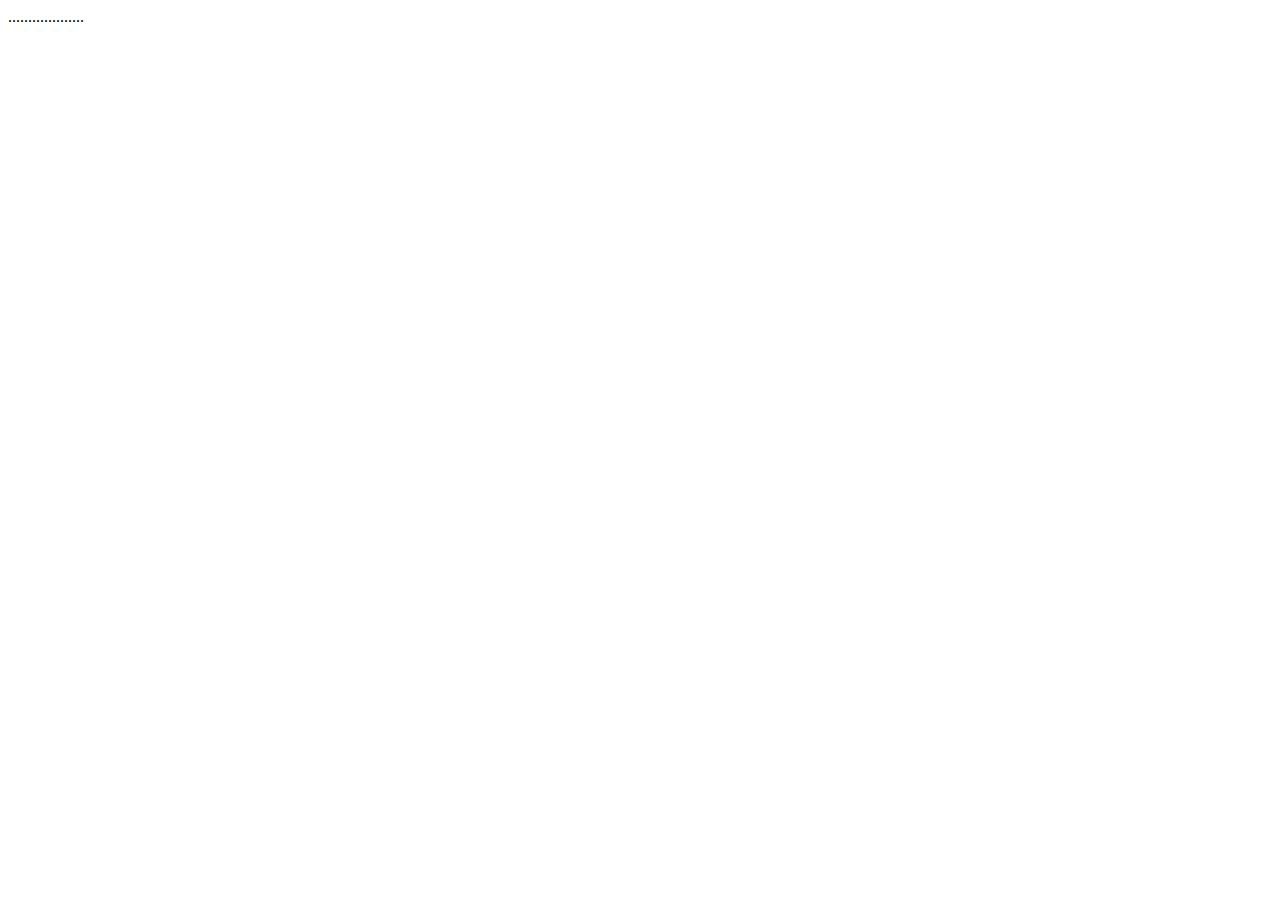
==== index.html @ 3f38eec5 "first commit!" ====
...................<!DOCTYPE html>
<html>
<head>
<meta charset="utf-8">
<meta name="viewport" content="width=device-width">
<title>repl.it</title>
<script src="https://cdnjs.cloudflare.com/ajax/libs/p5.js/0.5.5/p5.min.js"></script>
    <script src="https://cdnjs.cloudflare.com/ajax/libs/p5.js/0.5.5/addons/p5.dom.min.js"></script>
    <script src="https://cdnjs.cloudflare.com/ajax/libs/p5.js/0.5.5/addons/p5.sound.min.js"></script>

</head>
<body>
<script src="sketch.js"></script>
</body>
</html>
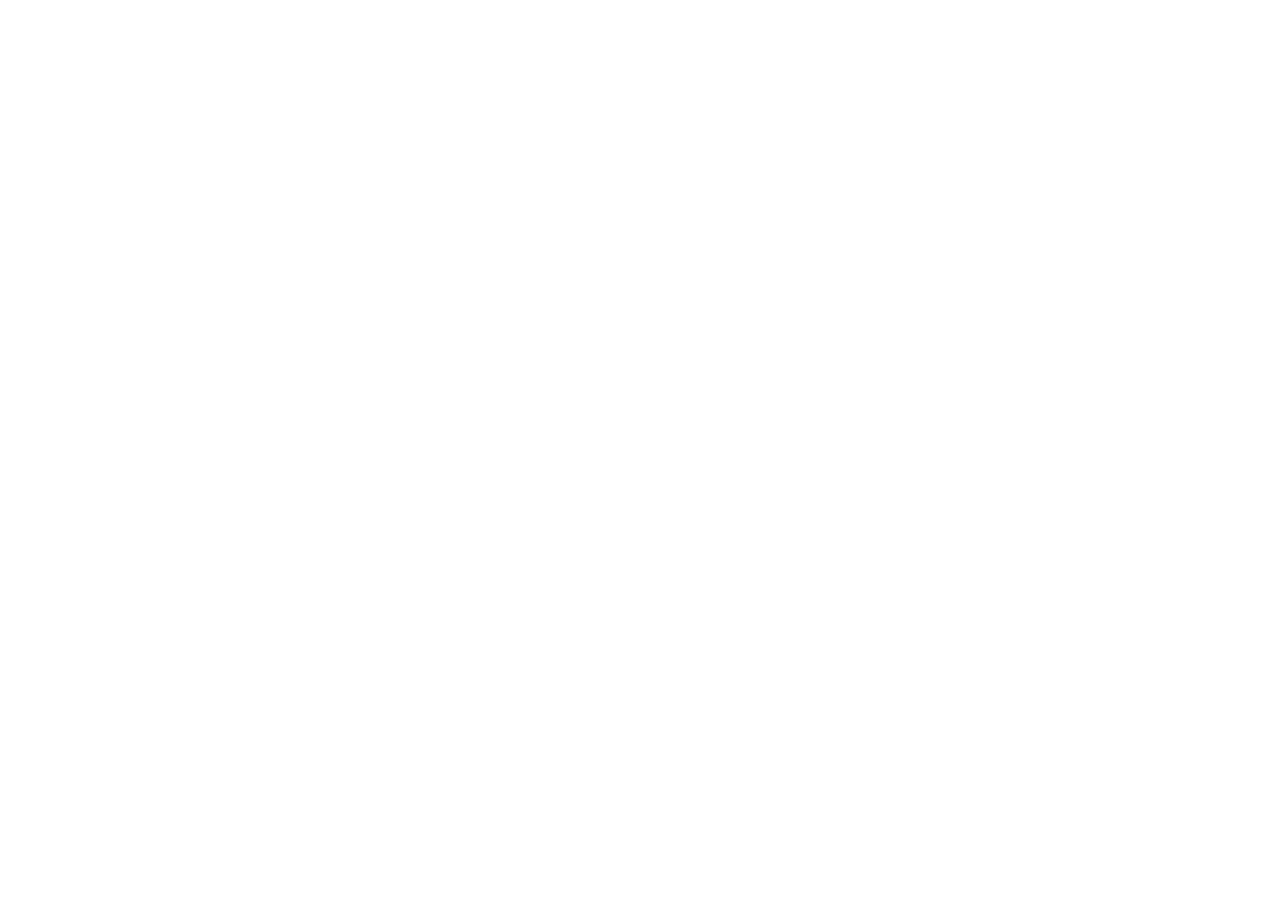
==== commit 891462e6: "fixed pic" ====
--- a/index.html
+++ b/index.html
@@ -1,9 +1,9 @@
-...................<!DOCTYPE html>
+<!DOCTYPE html>
 <html>
 <head>
 <meta charset="utf-8">
 <meta name="viewport" content="width=device-width">
-<title>repl.it</title>
+<title>Mike Eats Cake</title>
 <script src="https://cdnjs.cloudflare.com/ajax/libs/p5.js/0.5.5/p5.min.js"></script>
     <script src="https://cdnjs.cloudflare.com/ajax/libs/p5.js/0.5.5/addons/p5.dom.min.js"></script>
     <script src="https://cdnjs.cloudflare.com/ajax/libs/p5.js/0.5.5/addons/p5.sound.min.js"></script>
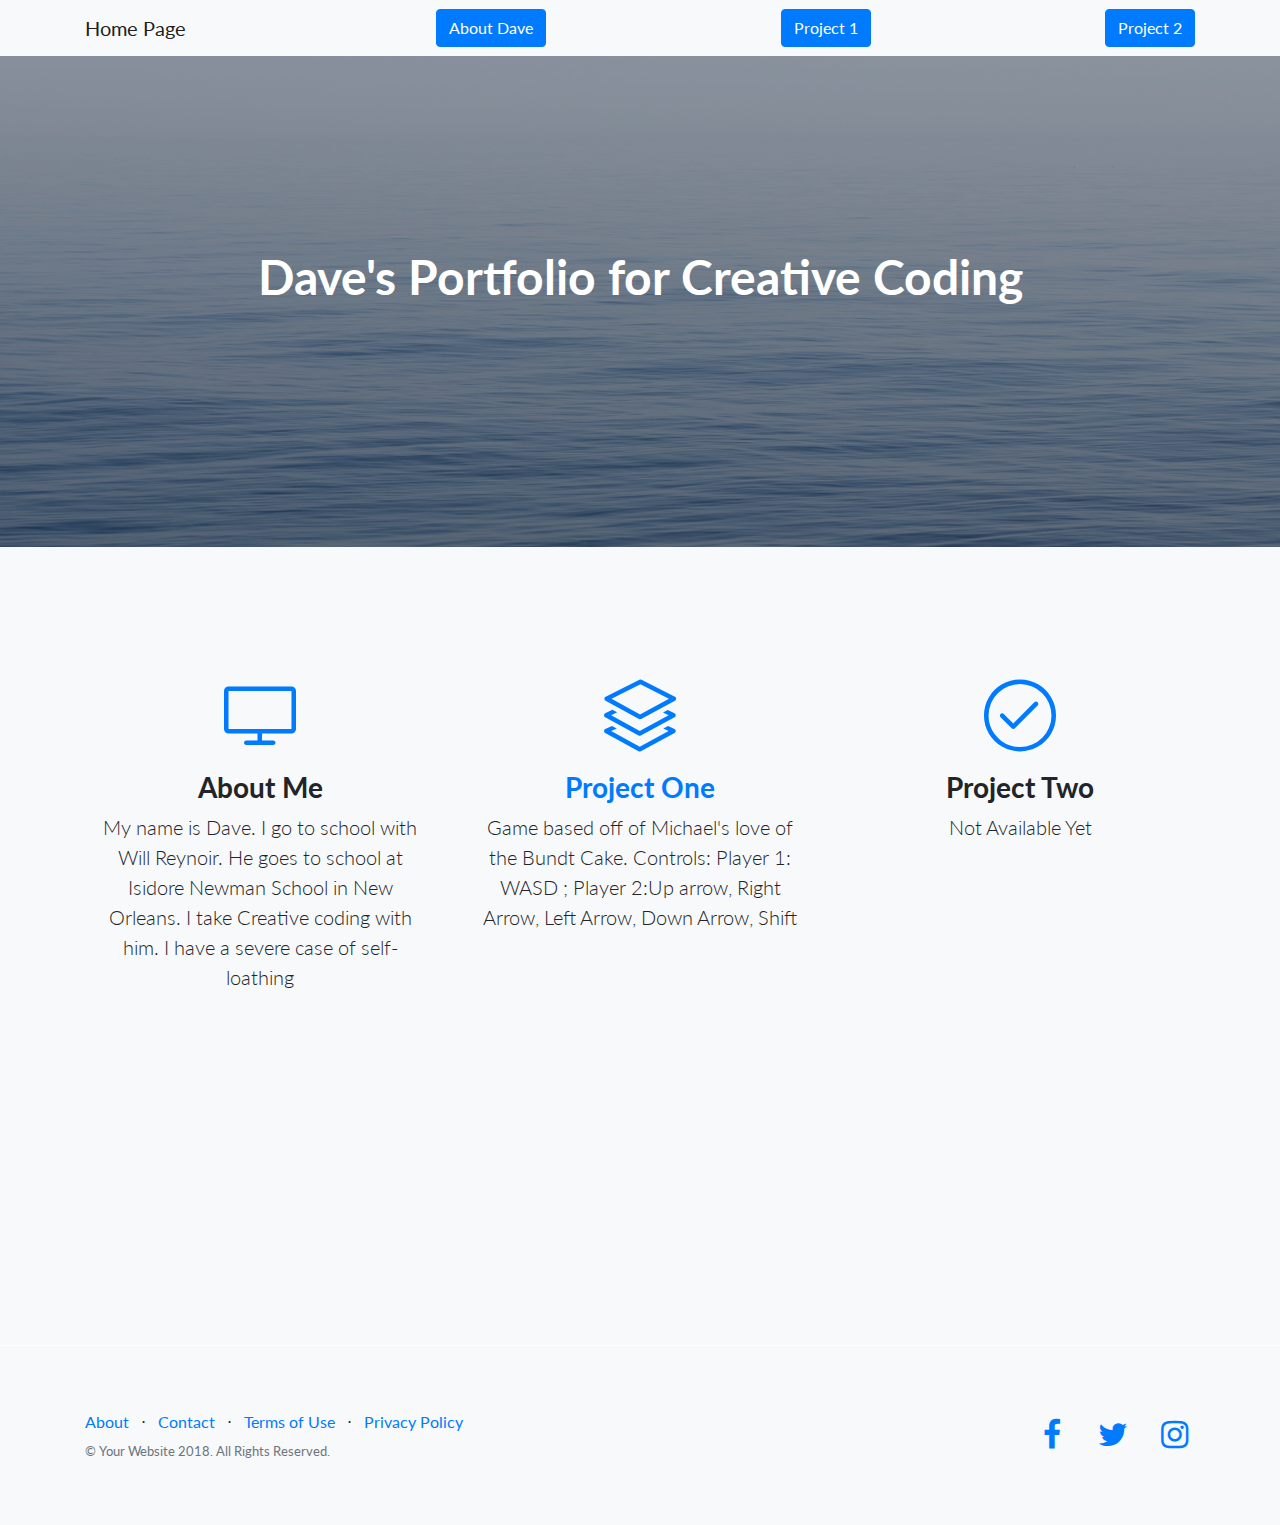
==== commit 0555c2d2: "added portfolio" ====
--- a/index.html
+++ b/index.html
@@ -1,15 +1,200 @@
 <!DOCTYPE html>
-<html>
-<head>
-<meta charset="utf-8">
-<meta name="viewport" content="width=device-width">
-<title>Mike Eats Cake</title>
-<script src="https://cdnjs.cloudflare.com/ajax/libs/p5.js/0.5.5/p5.min.js"></script>
-    <script src="https://cdnjs.cloudflare.com/ajax/libs/p5.js/0.5.5/addons/p5.dom.min.js"></script>
-    <script src="https://cdnjs.cloudflare.com/ajax/libs/p5.js/0.5.5/addons/p5.sound.min.js"></script>
-
-</head>
-<body>
-<script src="sketch.js"></script>
-</body>
+<html lang="en">
+
+  <head>
+
+    <meta charset="utf-8">
+    <meta name="viewport" content="width=device-width, initial-scale=1, shrink-to-fit=no">
+    <meta name="description" content="">
+    <meta name="author" content="">
+
+    <title>Landing Page - Start Bootstrap Theme</title>
+
+    <!-- Bootstrap core CSS -->
+    <link href="vendor/bootstrap/css/bootstrap.min.css" rel="stylesheet">
+
+    <!-- Custom fonts for this template -->
+    <link href="vendor/font-awesome/css/font-awesome.min.css" rel="stylesheet" type="text/css">
+    <link href="vendor/simple-line-icons/css/simple-line-icons.css" rel="stylesheet" type="text/css">
+    <link href="https://fonts.googleapis.com/css?family=Lato:300,400,700,300italic,400italic,700italic" rel="stylesheet" type="text/css">
+
+    <!-- Custom styles for this template -->
+    <link href="css/landing-page.min.css" rel="stylesheet">
+
+  </head>
+
+  <body>
+
+    <!-- Navigation -->
+    <nav class="navbar navbar-light bg-light static-top">
+      <div class="container">
+        <a class="navbar-brand" href="">Home Page</a>
+
+        <a class="btn btn-primary" href="#about">About Dave</a>
+        <a class="btn btn-primary" href="#Project 1">Project 1</a>
+        <a class="btn btn-primary" href="#Project 2">Project 2</a>
+      </div>
+    </nav>
+
+    <!-- Masthead -->
+    <header class="masthead text-white text-center">
+      <div class="overlay"></div>
+      <div class="container">
+        <div class="row">
+          <div class="col-xl-9 mx-auto">
+            <h1 class="mb-5">Dave's Portfolio for Creative Coding</h1>
+          </div>
+          <div class="col-md-10 col-lg-8 col-xl-7 mx-auto">
+            <form>
+              <div class="form-row">
+                <div class="col-12 col-md-9 mb-2 mb-md-0">
+                </div>
+                <div class="col-12 col-md-3">
+                </div>
+              </div>
+            </form>
+          </div>
+        </div>
+      </div>
+    </header>
+
+    <!-- Icons Grid -->
+    <section id="about" class="features-icons bg-light text-center">
+      <div class="container">
+        <div class="row">
+          <div class="col-lg-4">
+            <div class="features-icons-item mx-auto mb-5 mb-lg-0 mb-lg-3">
+              <div class="features-icons-icon d-flex">
+                <i id="Project 1" class="icon-screen-desktop m-auto text-primary"></i>
+              </div>
+              <h3>About Me</h3>
+              <p class="lead mb-0">My name is Dave. I go to school with Will Reynoir. He goes to school at Isidore Newman School in New Orleans. I take Creative coding with him. I have a severe case of self-loathing</p>
+            </div>
+          </div>
+          <div class="col-lg-4">
+            <div class="features-icons-item mx-auto mb-5 mb-lg-0 mb-lg-3">
+              <div id="Project 2" class="features-icons-icon d-flex">
+                <i class="icon-layers m-auto text-primary"></i>
+              </div>
+              <h3><a href="Project 1/index.html">Project One</a></h3>
+              <p class="lead mb-0">Game based off of Michael's love of the Bundt Cake. Controls: Player 1: WASD ; Player 2:Up arrow, Right Arrow, Left Arrow, Down Arrow, Shift</p>
+            </div>
+          </div>
+          <div class="col-lg-4">
+            <div class="features-icons-item mx-auto mb-0 mb-lg-3">
+              <div class="features-icons-icon d-flex">
+                <i class="icon-check m-auto text-primary"></i>
+              </div>
+              <h3>Project Two</h3>
+              <p class="lead mb-0">Not Available Yet</p>
+            </div>
+          </div>
+        </div>
+      </div>
+    </section>
+
+    <!-- Image Showcases -->
+    <section class="showcase">
+      <div class="container-fluid p-0">
+        <div class="row no-gutters">
+
+
+          </div>
+        </div>
+        <div class="row no-gutters">
+
+          </div>
+        </div>
+        <div class="row no-gutters">
+          </div>
+        </div>
+      </div>
+    </section>
+
+    <!-- Testimonials -->
+    <section class="testimonials text-center bg-light">
+      <div class="container">
+
+        <div class="row">
+          <div class="col-lg-4">
+            <div class="testimonial-item mx-auto mb-5 mb-lg-0">
+
+            </div>
+          </div>
+        </div>
+      </div>
+    </section>
+
+    <!-- Call to Action -->
+
+
+          </div>
+          <div class="col-md-10 col-lg-8 col-xl-7 mx-auto">
+            <form>
+              <div class="form-row">
+                <div class="col-12 col-md-9 mb-2 mb-md-0">
+                </div>
+                <div class="col-12 col-md-3">
+
+                </div>
+              </div>
+            </form>
+          </div>
+        </div>
+      </div>
+    </section>
+
+    <!-- Footer -->
+    <footer class="footer bg-light">
+      <div class="container">
+        <div class="row">
+          <div class="col-lg-6 h-100 text-center text-lg-left my-auto">
+            <ul class="list-inline mb-2">
+              <li class="list-inline-item">
+                <a href="#">About</a>
+              </li>
+              <li class="list-inline-item">&sdot;</li>
+              <li class="list-inline-item">
+                <a href="#">Contact</a>
+              </li>
+              <li class="list-inline-item">&sdot;</li>
+              <li class="list-inline-item">
+                <a href="#">Terms of Use</a>
+              </li>
+              <li class="list-inline-item">&sdot;</li>
+              <li class="list-inline-item">
+                <a href="#">Privacy Policy</a>
+              </li>
+            </ul>
+            <p class="text-muted small mb-4 mb-lg-0">&copy; Your Website 2018. All Rights Reserved.</p>
+          </div>
+          <div class="col-lg-6 h-100 text-center text-lg-right my-auto">
+            <ul class="list-inline mb-0">
+              <li class="list-inline-item mr-3">
+                <a href="#">
+                  <i class="fa fa-facebook fa-2x fa-fw"></i>
+                </a>
+              </li>
+              <li class="list-inline-item mr-3">
+                <a href="#">
+                  <i class="fa fa-twitter fa-2x fa-fw"></i>
+                </a>
+              </li>
+              <li class="list-inline-item">
+                <a href="#">
+                  <i class="fa fa-instagram fa-2x fa-fw"></i>
+                </a>
+              </li>
+            </ul>
+          </div>
+        </div>
+      </div>
+    </footer>
+
+    <!-- Bootstrap core JavaScript -->
+    <script src="vendor/jquery/jquery.min.js"></script>
+    <script src="vendor/bootstrap/js/bootstrap.bundle.min.js"></script>
+
+  </body>
+
 </html>
--- a/vendor/simple-line-icons/css/simple-line-icons.css
+++ b/vendor/simple-line-icons/css/simple-line-icons.css
@@ -0,0 +1,778 @@
+@font-face {
+  font-family: 'simple-line-icons';
+  src: url('../fonts/Simple-Line-Icons.eot?v=2.4.0');
+  src: url('../fonts/Simple-Line-Icons.eot?v=2.4.0#iefix') format('embedded-opentype'), url('../fonts/Simple-Line-Icons.woff2?v=2.4.0') format('woff2'), url('../fonts/Simple-Line-Icons.ttf?v=2.4.0') format('truetype'), url('../fonts/Simple-Line-Icons.woff?v=2.4.0') format('woff'), url('../fonts/Simple-Line-Icons.svg?v=2.4.0#simple-line-icons') format('svg');
+  font-weight: normal;
+  font-style: normal;
+}
+/*
+ Use the following CSS code if you want to have a class per icon.
+ Instead of a list of all class selectors, you can use the generic [class*="icon-"] selector, but it's slower:
+*/
+.icon-user,
+.icon-people,
+.icon-user-female,
+.icon-user-follow,
+.icon-user-following,
+.icon-user-unfollow,
+.icon-login,
+.icon-logout,
+.icon-emotsmile,
+.icon-phone,
+.icon-call-end,
+.icon-call-in,
+.icon-call-out,
+.icon-map,
+.icon-location-pin,
+.icon-direction,
+.icon-directions,
+.icon-compass,
+.icon-layers,
+.icon-menu,
+.icon-list,
+.icon-options-vertical,
+.icon-options,
+.icon-arrow-down,
+.icon-arrow-left,
+.icon-arrow-right,
+.icon-arrow-up,
+.icon-arrow-up-circle,
+.icon-arrow-left-circle,
+.icon-arrow-right-circle,
+.icon-arrow-down-circle,
+.icon-check,
+.icon-clock,
+.icon-plus,
+.icon-minus,
+.icon-close,
+.icon-event,
+.icon-exclamation,
+.icon-organization,
+.icon-trophy,
+.icon-screen-smartphone,
+.icon-screen-desktop,
+.icon-plane,
+.icon-notebook,
+.icon-mustache,
+.icon-mouse,
+.icon-magnet,
+.icon-energy,
+.icon-disc,
+.icon-cursor,
+.icon-cursor-move,
+.icon-crop,
+.icon-chemistry,
+.icon-speedometer,
+.icon-shield,
+.icon-screen-tablet,
+.icon-magic-wand,
+.icon-hourglass,
+.icon-graduation,
+.icon-ghost,
+.icon-game-controller,
+.icon-fire,
+.icon-eyeglass,
+.icon-envelope-open,
+.icon-envelope-letter,
+.icon-bell,
+.icon-badge,
+.icon-anchor,
+.icon-wallet,
+.icon-vector,
+.icon-speech,
+.icon-puzzle,
+.icon-printer,
+.icon-present,
+.icon-playlist,
+.icon-pin,
+.icon-picture,
+.icon-handbag,
+.icon-globe-alt,
+.icon-globe,
+.icon-folder-alt,
+.icon-folder,
+.icon-film,
+.icon-feed,
+.icon-drop,
+.icon-drawer,
+.icon-docs,
+.icon-doc,
+.icon-diamond,
+.icon-cup,
+.icon-calculator,
+.icon-bubbles,
+.icon-briefcase,
+.icon-book-open,
+.icon-basket-loaded,
+.icon-basket,
+.icon-bag,
+.icon-action-undo,
+.icon-action-redo,
+.icon-wrench,
+.icon-umbrella,
+.icon-trash,
+.icon-tag,
+.icon-support,
+.icon-frame,
+.icon-size-fullscreen,
+.icon-size-actual,
+.icon-shuffle,
+.icon-share-alt,
+.icon-share,
+.icon-rocket,
+.icon-question,
+.icon-pie-chart,
+.icon-pencil,
+.icon-note,
+.icon-loop,
+.icon-home,
+.icon-grid,
+.icon-graph,
+.icon-microphone,
+.icon-music-tone-alt,
+.icon-music-tone,
+.icon-earphones-alt,
+.icon-earphones,
+.icon-equalizer,
+.icon-like,
+.icon-dislike,
+.icon-control-start,
+.icon-control-rewind,
+.icon-control-play,
+.icon-control-pause,
+.icon-control-forward,
+.icon-control-end,
+.icon-volume-1,
+.icon-volume-2,
+.icon-volume-off,
+.icon-calendar,
+.icon-bulb,
+.icon-chart,
+.icon-ban,
+.icon-bubble,
+.icon-camrecorder,
+.icon-camera,
+.icon-cloud-download,
+.icon-cloud-upload,
+.icon-envelope,
+.icon-eye,
+.icon-flag,
+.icon-heart,
+.icon-info,
+.icon-key,
+.icon-link,
+.icon-lock,
+.icon-lock-open,
+.icon-magnifier,
+.icon-magnifier-add,
+.icon-magnifier-remove,
+.icon-paper-clip,
+.icon-paper-plane,
+.icon-power,
+.icon-refresh,
+.icon-reload,
+.icon-settings,
+.icon-star,
+.icon-symbol-female,
+.icon-symbol-male,
+.icon-target,
+.icon-credit-card,
+.icon-paypal,
+.icon-social-tumblr,
+.icon-social-twitter,
+.icon-social-facebook,
+.icon-social-instagram,
+.icon-social-linkedin,
+.icon-social-pinterest,
+.icon-social-github,
+.icon-social-google,
+.icon-social-reddit,
+.icon-social-skype,
+.icon-social-dribbble,
+.icon-social-behance,
+.icon-social-foursqare,
+.icon-social-soundcloud,
+.icon-social-spotify,
+.icon-social-stumbleupon,
+.icon-social-youtube,
+.icon-social-dropbox,
+.icon-social-vkontakte,
+.icon-social-steam {
+  font-family: 'simple-line-icons';
+  speak: none;
+  font-style: normal;
+  font-weight: normal;
+  font-variant: normal;
+  text-transform: none;
+  line-height: 1;
+  /* Better Font Rendering =========== */
+  -webkit-font-smoothing: antialiased;
+  -moz-osx-font-smoothing: grayscale;
+}
+.icon-user:before {
+  content: "\e005";
+}
+.icon-people:before {
+  content: "\e001";
+}
+.icon-user-female:before {
+  content: "\e000";
+}
+.icon-user-follow:before {
+  content: "\e002";
+}
+.icon-user-following:before {
+  content: "\e003";
+}
+.icon-user-unfollow:before {
+  content: "\e004";
+}
+.icon-login:before {
+  content: "\e066";
+}
+.icon-logout:before {
+  content: "\e065";
+}
+.icon-emotsmile:before {
+  content: "\e021";
+}
+.icon-phone:before {
+  content: "\e600";
+}
+.icon-call-end:before {
+  content: "\e048";
+}
+.icon-call-in:before {
+  content: "\e047";
+}
+.icon-call-out:before {
+  content: "\e046";
+}
+.icon-map:before {
+  content: "\e033";
+}
+.icon-location-pin:before {
+  content: "\e096";
+}
+.icon-direction:before {
+  content: "\e042";
+}
+.icon-directions:before {
+  content: "\e041";
+}
+.icon-compass:before {
+  content: "\e045";
+}
+.icon-layers:before {
+  content: "\e034";
+}
+.icon-menu:before {
+  content: "\e601";
+}
+.icon-list:before {
+  content: "\e067";
+}
+.icon-options-vertical:before {
+  content: "\e602";
+}
+.icon-options:before {
+  content: "\e603";
+}
+.icon-arrow-down:before {
+  content: "\e604";
+}
+.icon-arrow-left:before {
+  content: "\e605";
+}
+.icon-arrow-right:before {
+  content: "\e606";
+}
+.icon-arrow-up:before {
+  content: "\e607";
+}
+.icon-arrow-up-circle:before {
+  content: "\e078";
+}
+.icon-arrow-left-circle:before {
+  content: "\e07a";
+}
+.icon-arrow-right-circle:before {
+  content: "\e079";
+}
+.icon-arrow-down-circle:before {
+  content: "\e07b";
+}
+.icon-check:before {
+  content: "\e080";
+}
+.icon-clock:before {
+  content: "\e081";
+}
+.icon-plus:before {
+  content: "\e095";
+}
+.icon-minus:before {
+  content: "\e615";
+}
+.icon-close:before {
+  content: "\e082";
+}
+.icon-event:before {
+  content: "\e619";
+}
+.icon-exclamation:before {
+  content: "\e617";
+}
+.icon-organization:before {
+  content: "\e616";
+}
+.icon-trophy:before {
+  content: "\e006";
+}
+.icon-screen-smartphone:before {
+  content: "\e010";
+}
+.icon-screen-desktop:before {
+  content: "\e011";
+}
+.icon-plane:before {
+  content: "\e012";
+}
+.icon-notebook:before {
+  content: "\e013";
+}
+.icon-mustache:before {
+  content: "\e014";
+}
+.icon-mouse:before {
+  content: "\e015";
+}
+.icon-magnet:before {
+  content: "\e016";
+}
+.icon-energy:before {
+  content: "\e020";
+}
+.icon-disc:before {
+  content: "\e022";
+}
+.icon-cursor:before {
+  content: "\e06e";
+}
+.icon-cursor-move:before {
+  content: "\e023";
+}
+.icon-crop:before {
+  content: "\e024";
+}
+.icon-chemistry:before {
+  content: "\e026";
+}
+.icon-speedometer:before {
+  content: "\e007";
+}
+.icon-shield:before {
+  content: "\e00e";
+}
+.icon-screen-tablet:before {
+  content: "\e00f";
+}
+.icon-magic-wand:before {
+  content: "\e017";
+}
+.icon-hourglass:before {
+  content: "\e018";
+}
+.icon-graduation:before {
+  content: "\e019";
+}
+.icon-ghost:before {
+  content: "\e01a";
+}
+.icon-game-controller:before {
+  content: "\e01b";
+}
+.icon-fire:before {
+  content: "\e01c";
+}
+.icon-eyeglass:before {
+  content: "\e01d";
+}
+.icon-envelope-open:before {
+  content: "\e01e";
+}
+.icon-envelope-letter:before {
+  content: "\e01f";
+}
+.icon-bell:before {
+  content: "\e027";
+}
+.icon-badge:before {
+  content: "\e028";
+}
+.icon-anchor:before {
+  content: "\e029";
+}
+.icon-wallet:before {
+  content: "\e02a";
+}
+.icon-vector:before {
+  content: "\e02b";
+}
+.icon-speech:before {
+  content: "\e02c";
+}
+.icon-puzzle:before {
+  content: "\e02d";
+}
+.icon-printer:before {
+  content: "\e02e";
+}
+.icon-present:before {
+  content: "\e02f";
+}
+.icon-playlist:before {
+  content: "\e030";
+}
+.icon-pin:before {
+  content: "\e031";
+}
+.icon-picture:before {
+  content: "\e032";
+}
+.icon-handbag:before {
+  content: "\e035";
+}
+.icon-globe-alt:before {
+  content: "\e036";
+}
+.icon-globe:before {
+  content: "\e037";
+}
+.icon-folder-alt:before {
+  content: "\e039";
+}
+.icon-folder:before {
+  content: "\e089";
+}
+.icon-film:before {
+  content: "\e03a";
+}
+.icon-feed:before {
+  content: "\e03b";
+}
+.icon-drop:before {
+  content: "\e03e";
+}
+.icon-drawer:before {
+  content: "\e03f";
+}
+.icon-docs:before {
+  content: "\e040";
+}
+.icon-doc:before {
+  content: "\e085";
+}
+.icon-diamond:before {
+  content: "\e043";
+}
+.icon-cup:before {
+  content: "\e044";
+}
+.icon-calculator:before {
+  content: "\e049";
+}
+.icon-bubbles:before {
+  content: "\e04a";
+}
+.icon-briefcase:before {
+  content: "\e04b";
+}
+.icon-book-open:before {
+  content: "\e04c";
+}
+.icon-basket-loaded:before {
+  content: "\e04d";
+}
+.icon-basket:before {
+  content: "\e04e";
+}
+.icon-bag:before {
+  content: "\e04f";
+}
+.icon-action-undo:before {
+  content: "\e050";
+}
+.icon-action-redo:before {
+  content: "\e051";
+}
+.icon-wrench:before {
+  content: "\e052";
+}
+.icon-umbrella:before {
+  content: "\e053";
+}
+.icon-trash:before {
+  content: "\e054";
+}
+.icon-tag:before {
+  content: "\e055";
+}
+.icon-support:before {
+  content: "\e056";
+}
+.icon-frame:before {
+  content: "\e038";
+}
+.icon-size-fullscreen:before {
+  content: "\e057";
+}
+.icon-size-actual:before {
+  content: "\e058";
+}
+.icon-shuffle:before {
+  content: "\e059";
+}
+.icon-share-alt:before {
+  content: "\e05a";
+}
+.icon-share:before {
+  content: "\e05b";
+}
+.icon-rocket:before {
+  content: "\e05c";
+}
+.icon-question:before {
+  content: "\e05d";
+}
+.icon-pie-chart:before {
+  content: "\e05e";
+}
+.icon-pencil:before {
+  content: "\e05f";
+}
+.icon-note:before {
+  content: "\e060";
+}
+.icon-loop:before {
+  content: "\e064";
+}
+.icon-home:before {
+  content: "\e069";
+}
+.icon-grid:before {
+  content: "\e06a";
+}
+.icon-graph:before {
+  content: "\e06b";
+}
+.icon-microphone:before {
+  content: "\e063";
+}
+.icon-music-tone-alt:before {
+  content: "\e061";
+}
+.icon-music-tone:before {
+  content: "\e062";
+}
+.icon-earphones-alt:before {
+  content: "\e03c";
+}
+.icon-earphones:before {
+  content: "\e03d";
+}
+.icon-equalizer:before {
+  content: "\e06c";
+}
+.icon-like:before {
+  content: "\e068";
+}
+.icon-dislike:before {
+  content: "\e06d";
+}
+.icon-control-start:before {
+  content: "\e06f";
+}
+.icon-control-rewind:before {
+  content: "\e070";
+}
+.icon-control-play:before {
+  content: "\e071";
+}
+.icon-control-pause:before {
+  content: "\e072";
+}
+.icon-control-forward:before {
+  content: "\e073";
+}
+.icon-control-end:before {
+  content: "\e074";
+}
+.icon-volume-1:before {
+  content: "\e09f";
+}
+.icon-volume-2:before {
+  content: "\e0a0";
+}
+.icon-volume-off:before {
+  content: "\e0a1";
+}
+.icon-calendar:before {
+  content: "\e075";
+}
+.icon-bulb:before {
+  content: "\e076";
+}
+.icon-chart:before {
+  content: "\e077";
+}
+.icon-ban:before {
+  content: "\e07c";
+}
+.icon-bubble:before {
+  content: "\e07d";
+}
+.icon-camrecorder:before {
+  content: "\e07e";
+}
+.icon-camera:before {
+  content: "\e07f";
+}
+.icon-cloud-download:before {
+  content: "\e083";
+}
+.icon-cloud-upload:before {
+  content: "\e084";
+}
+.icon-envelope:before {
+  content: "\e086";
+}
+.icon-eye:before {
+  content: "\e087";
+}
+.icon-flag:before {
+  content: "\e088";
+}
+.icon-heart:before {
+  content: "\e08a";
+}
+.icon-info:before {
+  content: "\e08b";
+}
+.icon-key:before {
+  content: "\e08c";
+}
+.icon-link:before {
+  content: "\e08d";
+}
+.icon-lock:before {
+  content: "\e08e";
+}
+.icon-lock-open:before {
+  content: "\e08f";
+}
+.icon-magnifier:before {
+  content: "\e090";
+}
+.icon-magnifier-add:before {
+  content: "\e091";
+}
+.icon-magnifier-remove:before {
+  content: "\e092";
+}
+.icon-paper-clip:before {
+  content: "\e093";
+}
+.icon-paper-plane:before {
+  content: "\e094";
+}
+.icon-power:before {
+  content: "\e097";
+}
+.icon-refresh:before {
+  content: "\e098";
+}
+.icon-reload:before {
+  content: "\e099";
+}
+.icon-settings:before {
+  content: "\e09a";
+}
+.icon-star:before {
+  content: "\e09b";
+}
+.icon-symbol-female:before {
+  content: "\e09c";
+}
+.icon-symbol-male:before {
+  content: "\e09d";
+}
+.icon-target:before {
+  content: "\e09e";
+}
+.icon-credit-card:before {
+  content: "\e025";
+}
+.icon-paypal:before {
+  content: "\e608";
+}
+.icon-social-tumblr:before {
+  content: "\e00a";
+}
+.icon-social-twitter:before {
+  content: "\e009";
+}
+.icon-social-facebook:before {
+  content: "\e00b";
+}
+.icon-social-instagram:before {
+  content: "\e609";
+}
+.icon-social-linkedin:before {
+  content: "\e60a";
+}
+.icon-social-pinterest:before {
+  content: "\e60b";
+}
+.icon-social-github:before {
+  content: "\e60c";
+}
+.icon-social-google:before {
+  content: "\e60d";
+}
+.icon-social-reddit:before {
+  content: "\e60e";
+}
+.icon-social-skype:before {
+  content: "\e60f";
+}
+.icon-social-dribbble:before {
+  content: "\e00d";
+}
+.icon-social-behance:before {
+  content: "\e610";
+}
+.icon-social-foursqare:before {
+  content: "\e611";
+}
+.icon-social-soundcloud:before {
+  content: "\e612";
+}
+.icon-social-spotify:before {
+  content: "\e613";
+}
+.icon-social-stumbleupon:before {
+  content: "\e614";
+}
+.icon-social-youtube:before {
+  content: "\e008";
+}
+.icon-social-dropbox:before {
+  content: "\e00c";
+}
+.icon-social-vkontakte:before {
+  content: "\e618";
+}
+.icon-social-steam:before {
+  content: "\e620";
+}
--- a/css/landing-page.min.css
+++ b/css/landing-page.min.css
@@ -0,0 +1 @@
+body{font-family:Lato,'Helvetica Neue',Helvetica,Arial,sans-serif}h1,h2,h3,h4,h5,h6{font-family:Lato,'Helvetica Neue',Helvetica,Arial,sans-serif;font-weight:700}header.masthead{position:relative;background-color:#343a40;background:url(../img/bg-masthead.jpg) no-repeat center center;-webkit-background-size:cover;-moz-background-size:cover;-o-background-size:cover;background-size:cover;padding-top:8rem;padding-bottom:8rem}header.masthead .overlay{position:absolute;background-color:#212529;height:100%;width:100%;top:0;left:0;opacity:.3}header.masthead h1{font-size:2rem}@media (min-width:768px){header.masthead{padding-top:12rem;padding-bottom:12rem}header.masthead h1{font-size:3rem}}.showcase .showcase-text{padding:3rem}.showcase .showcase-img{min-height:30rem;background-size:cover}@media (min-width:768px){.showcase .showcase-text{padding:7rem}}.features-icons{padding-top:7rem;padding-bottom:7rem}.features-icons .features-icons-item{max-width:20rem}.features-icons .features-icons-item .features-icons-icon{height:7rem}.features-icons .features-icons-item .features-icons-icon i{font-size:4.5rem}.features-icons .features-icons-item:hover .features-icons-icon i{font-size:5rem}.testimonials{padding-top:7rem;padding-bottom:7rem}.testimonials .testimonial-item{max-width:18rem}.testimonials .testimonial-item img{max-width:12rem;box-shadow:0 5px 5px 0 #adb5bd}.call-to-action{position:relative;background-color:#343a40;background:url(../img/bg-masthead.jpg) no-repeat center center;-webkit-background-size:cover;-moz-background-size:cover;-o-background-size:cover;background-size:cover;padding-top:7rem;padding-bottom:7rem}.call-to-action .overlay{position:absolute;background-color:#212529;height:100%;width:100%;top:0;left:0;opacity:.3}footer.footer{padding-top:4rem;padding-bottom:4rem}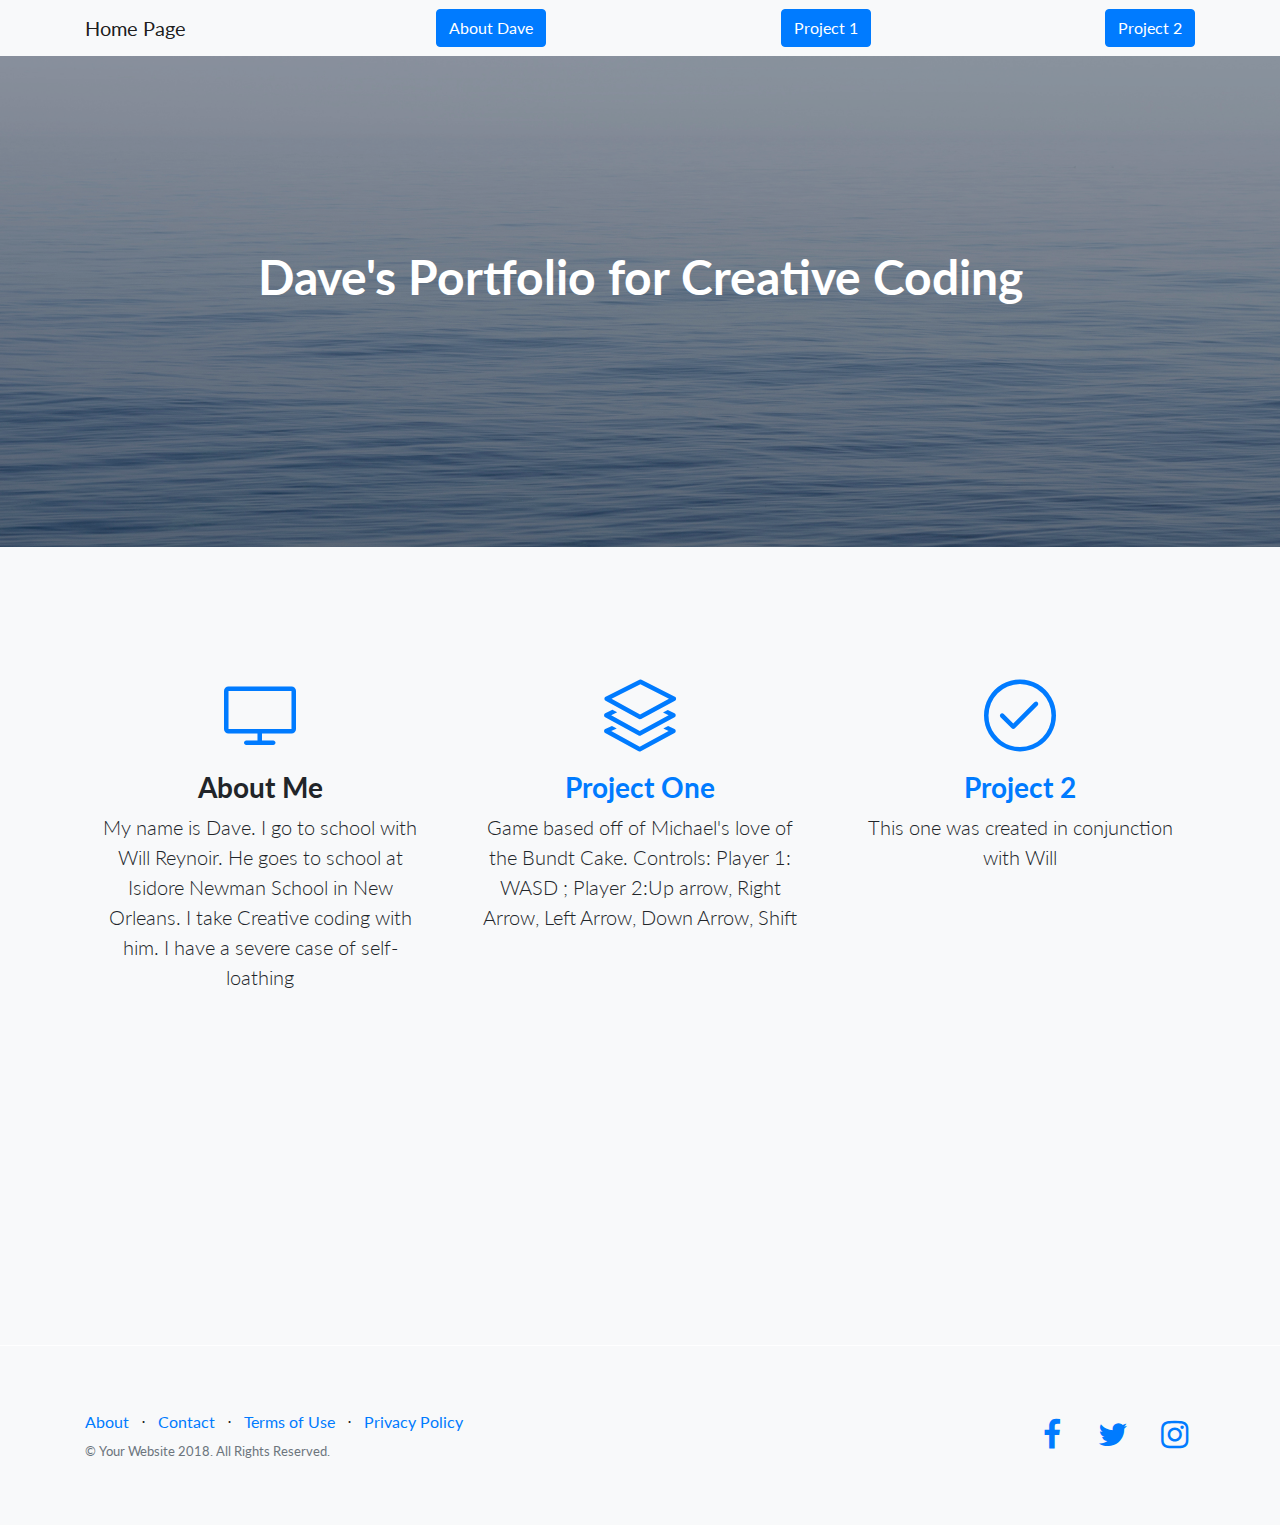
==== commit 15fde9c6: "finishing project" ====
--- a/index.html
+++ b/index.html
@@ -85,8 +85,8 @@
               <div class="features-icons-icon d-flex">
                 <i class="icon-check m-auto text-primary"></i>
               </div>
-              <h3>Project Two</h3>
-              <p class="lead mb-0">Not Available Yet</p>
+              <h3><a href="https://williamreynoir18.github.io/odell/index.html">Project 2</a></h3>
+              <p class="lead mb-0">This one was created in conjunction with Will</p>
             </div>
           </div>
         </div>
